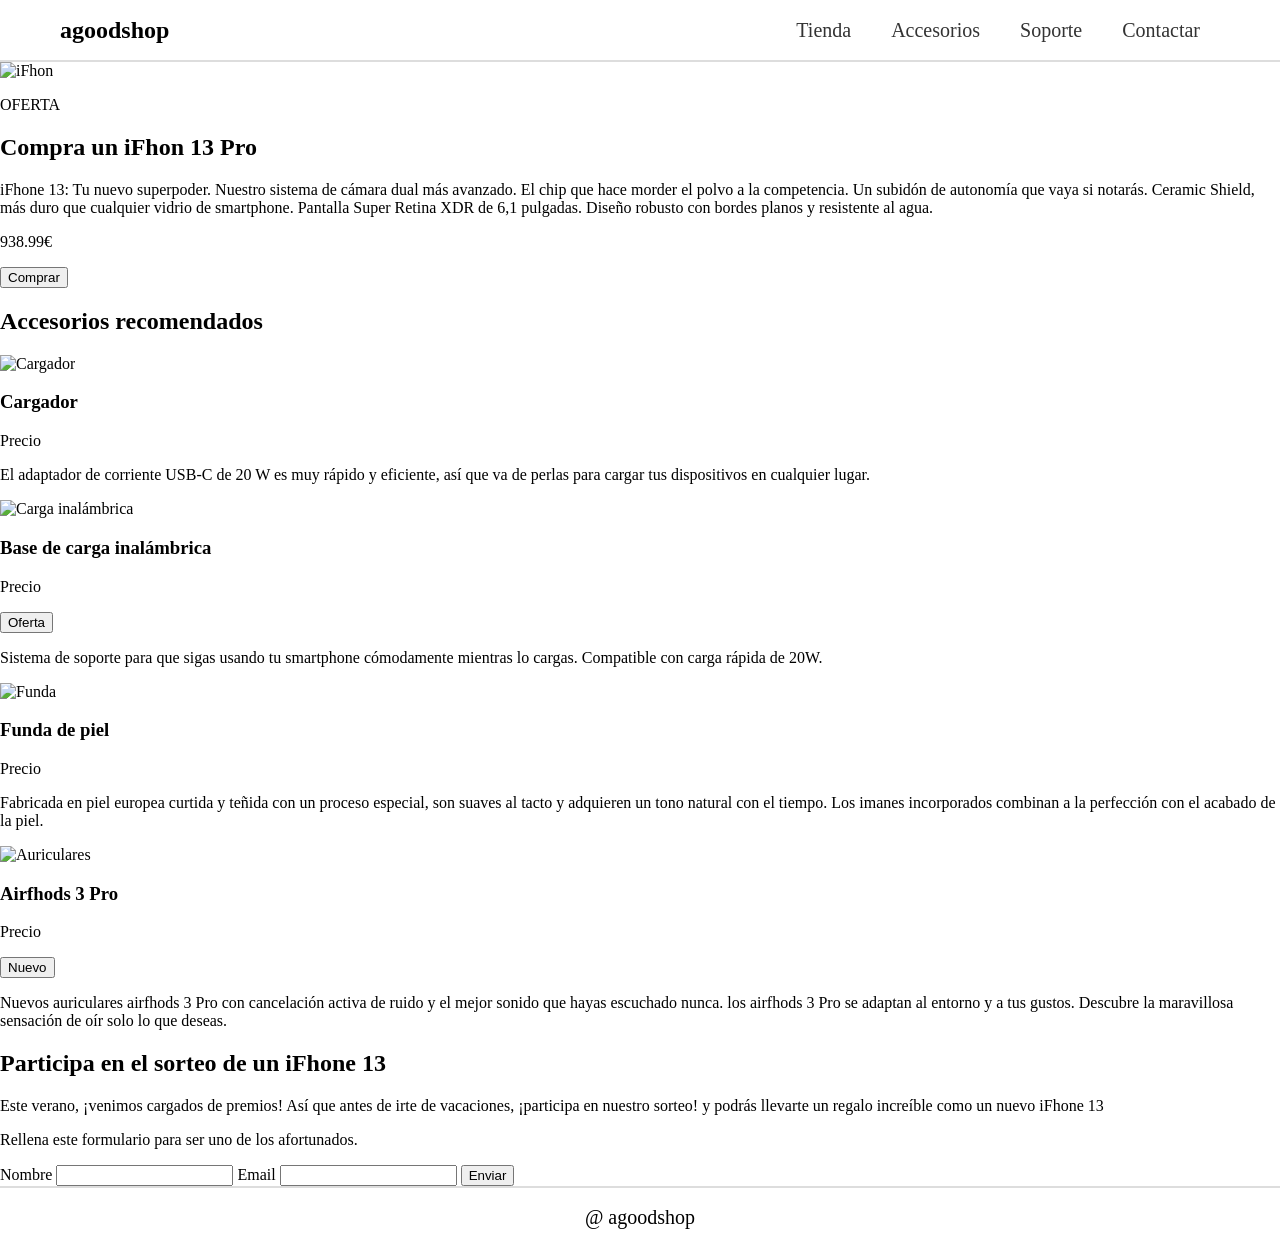
==== agoodshop.html @ b732412e "html entero maquetación header y footer" ====
<!DOCTYPE html>
<html lang = "es">
<head>
    <meta charset="UTF-8"/>
    <meta name="viewport" content="width = device-width, initial-scale = 1.0"/>
    <title>agoodshop</title>
    <link rel="stylesheet" href="css/agoodshop.css">
</head>
<body>
    <header class="header">
        <nav id = navigator>
            <div class = logo>
                <h2>agoodshop</h2>
            </div>
            <div class="links">
                <ul>
                    <li><a class="none" href="#">Tienda</a></li>
                    <li><a class="none" href="#">Accesorios</a></li>
                    <li><a class="none" href="#">Soporte</a></li>
                    <li><a class="none" href="#">Contactar</a></li>
                </ul>
            </div>
        </nav>
    </header>
    <main>
        <section>
            <div>
                <img src="" alt="iFhon">
            </div>
            <div>
                <p>OFERTA</p>
                <h2>Compra un iFhon 13 Pro </h2>
                <p>
                    iFhone 13: Tu nuevo superpoder. Nuestro sistema de cámara dual más
                    avanzado. El chip que hace morder el polvo a la competencia. Un
                    subidón de autonomía que vaya si notarás. Ceramic Shield, más duro
                    que cualquier vidrio de smartphone. Pantalla Super Retina XDR de
                    6,1 pulgadas. Diseño robusto con bordes planos y resistente al
                    agua.
                </p>
                <p>938.99€</p>
                <button>Comprar</button>
            </div>
        </section>

        <section class="accessories">
        <header> 
            <h2>Accesorios recomendados</h2>
        </header>
        <div class = "grid-accessories">
            <article class="charger">
                <img src="" alt="Cargador">
                <h3>Cargador</h3>
                <p>Precio</p>
                <p>El adaptador de corriente USB-C de 20 W es muy rápido y
                   eficiente, así que va de perlas para cargar tus dispositivos en
                   cualquier lugar.
                </p>
            </article>
            <article class="wireless-charging">
                <img src="" alt="Carga inalámbrica">
                <h3>Base de carga inalámbrica</h3>
                <p>Precio</p>
                <button>Oferta</button>
                <p>Sistema de soporte para que sigas usando tu smartphone
                   cómodamente mientras lo cargas. Compatible con carga rápida de
                   20W.
                </p>
            </article>
            <article class="leather-case">
                <img src="" alt="Funda">
                <h3>Funda de piel</h3>
                <p>Precio</p>
                <p>Fabricada en piel europea curtida y teñida con un proceso
                   especial, son suaves al tacto y adquieren un tono natural con el
                   tiempo. Los imanes incorporados combinan a la perfección con el
                   acabado de la piel.
                </p>
            </article>
            <article class="airfhods">
                <img src="" alt="Auriculares">
                <h3>Airfhods 3 Pro</h3>
                <p>Precio</p>
                <button>Nuevo</button>
                <p>Nuevos auriculares airfhods 3 Pro con cancelación activa de ruido y el mejor sonido que hayas escuchado nunca.
                   los airfhods 3 Pro se adaptan al entorno y a tus gustos.
                   Descubre la maravillosa sensación de oír solo lo que deseas.
                </p>
            </article>
        </div>
        </section>
        <section>
        <header class="header-lottery"> 
            <h2>Participa en el sorteo de un iFhone 13</h2>
        </header>
        <div class="lottery">
            <p>Este verano, ¡venimos cargados de premios! Así que antes de irte
            de vacaciones, ¡participa en nuestro sorteo! y podrás llevarte un
            regalo increíble como un nuevo iFhone 13
            </p>
            <p>Rellena este formulario para ser uno de los afortunados.</p>
        </div>
        <form class="form", action="", method="">
            <label for="id-name">Nombre</label>
            <input type="text" name="name" id="id-name">
            <label for="id-email">Email</label>
            <input type="email" name="email" id="id-email">
            <button type="submit">Enviar</button>
        </form>
        </section>
    </main>
    <footer class="footer"> @ agoodshop</footer>
</body>
</html>
---- css/agoodshop.css ----
*{
    box-sizing: border-box;
}

body{
    margin: 0;
}

.header{
    border-bottom: 2px solid #ddd;
}

#navigator{
    height: 60px;
    display: flex;
    flex-direction: row;
    justify-content: space-between;
    align-items: center;
}

.logo{
    margin-left: 60px;
}

.links{
    margin-right: 60px;
}

.links ul{
    display: flex;
    flex-direction: row;
    list-style-type: none;

}

.links ul li{
    padding: 10px;
}

.none{
    display: inline-block;
    color: #333;
    font-size: 20px;
    text-decoration: none;
    padding: 8px 10px;
}

.none:hover{
    font-weight: bold;
    cursor: pointer;
    background-color: white;
    border: 1px solid #ccc;
    border-radius: 8px;
}

.footer{
    border-top: 2px solid #ddd;
    font-size: 20px;
    height: 60px;
    display: flex;
    flex-direction: row;
    align-items: center;
    justify-content: center;
}
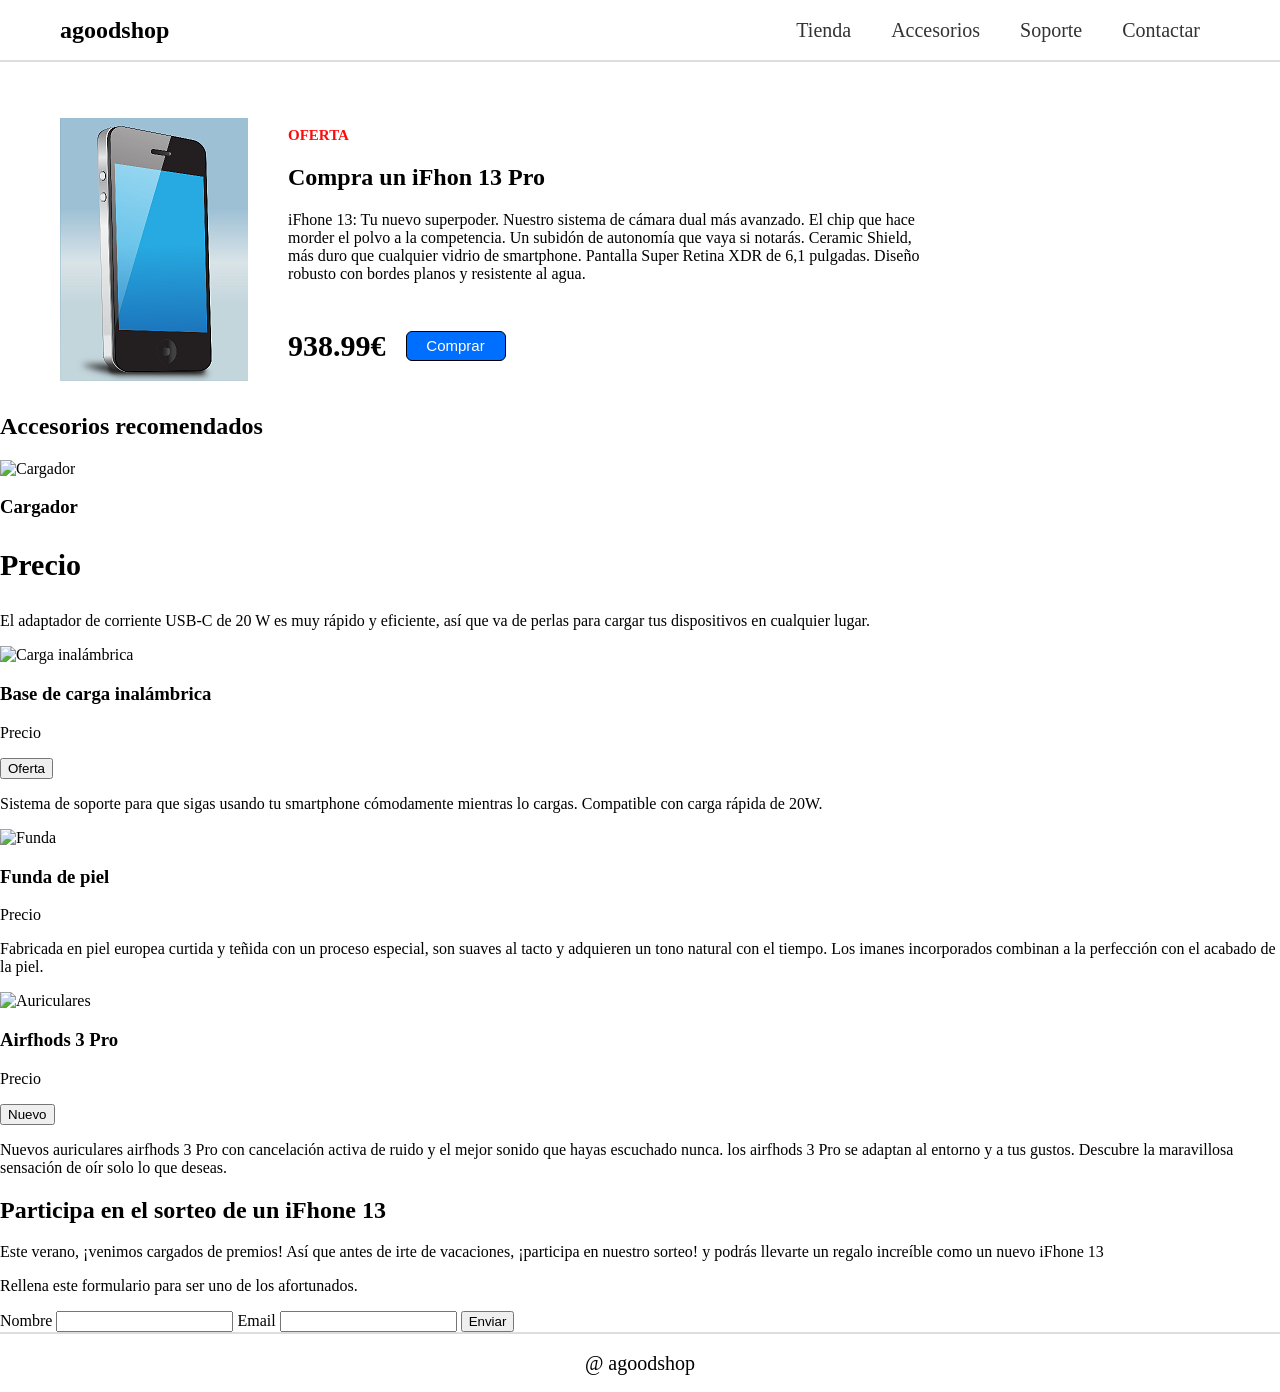
==== commit b125b7f4: "seccion articulo sin informacion de compra" ====
--- a/agoodshop.html
+++ b/agoodshop.html
@@ -7,29 +7,29 @@
     <link rel="stylesheet" href="css/agoodshop.css">
 </head>
 <body>
-    <header class="header">
-        <nav id = navigator>
-            <div class = logo>
+    <header id="header-principal">
+        <nav id = "header-navigator">
+            <div class = header-logo>
                 <h2>agoodshop</h2>
             </div>
-            <div class="links">
+            <div class="header-links">
                 <ul>
-                    <li><a class="none" href="#">Tienda</a></li>
-                    <li><a class="none" href="#">Accesorios</a></li>
-                    <li><a class="none" href="#">Soporte</a></li>
-                    <li><a class="none" href="#">Contactar</a></li>
+                    <li><a class="header-none" href="#">Tienda</a></li>
+                    <li><a class="header-none" href="#">Accesorios</a></li>
+                    <li><a class="header-none" href="#">Soporte</a></li>
+                    <li><a class="header-none" href="#">Contactar</a></li>
                 </ul>
             </div>
         </nav>
     </header>
     <main>
-        <section>
-            <div>
-                <img src="" alt="iFhon">
+        <section id="article">
+            <div class="image">
+                <img src="imagenes/ifhon.png" alt="iFhon">
             </div>
-            <div>
-                <p>OFERTA</p>
-                <h2>Compra un iFhon 13 Pro </h2>
+            <div class="offer-article">
+                <p class="offer">OFERTA</p>
+                <h1>Compra un iFhon 13 Pro </h1>
                 <p>
                     iFhone 13: Tu nuevo superpoder. Nuestro sistema de cámara dual más
                     avanzado. El chip que hace morder el polvo a la competencia. Un
@@ -38,8 +38,10 @@
                     6,1 pulgadas. Diseño robusto con bordes planos y resistente al
                     agua.
                 </p>
-                <p>938.99€</p>
-                <button>Comprar</button>
+                <div id="price-btn">
+                    <p class="price">938.99€</p>
+                    <button class="btn-article">Comprar</button>
+                </div>
             </div>
         </section>
 
@@ -51,7 +53,7 @@
             <article class="charger">
                 <img src="" alt="Cargador">
                 <h3>Cargador</h3>
-                <p>Precio</p>
+                <p class = "price">Precio</p>
                 <p>El adaptador de corriente USB-C de 20 W es muy rápido y
                    eficiente, así que va de perlas para cargar tus dispositivos en
                    cualquier lugar.
@@ -109,6 +111,6 @@
         </form>
         </section>
     </main>
-    <footer class="footer"> @ agoodshop</footer>
+    <footer id="footer"> @ agoodshop</footer>
 </body>
 </html>    
--- a/css/agoodshop.css
+++ b/css/agoodshop.css
@@ -6,11 +6,12 @@
     margin: 0;
 }
 
-.header{
+/*Estilos para cabecera*/
+#header-principal{
     border-bottom: 2px solid #ddd;
 }
 
-#navigator{
+#header-navigator{
     height: 60px;
     display: flex;
     flex-direction: row;
@@ -18,26 +19,26 @@
     align-items: center;
 }
 
-.logo{
+.header-logo{
     margin-left: 60px;
 }
 
-.links{
+.header-links{
     margin-right: 60px;
 }
 
-.links ul{
+.header-links ul{
     display: flex;
     flex-direction: row;
     list-style-type: none;
 
 }
 
-.links ul li{
+.header-links ul li{
     padding: 10px;
 }
 
-.none{
+.header-none{
     display: inline-block;
     color: #333;
     font-size: 20px;
@@ -45,7 +46,7 @@
     padding: 8px 10px;
 }
 
-.none:hover{
+.header-none:hover{
     font-weight: bold;
     cursor: pointer;
     background-color: white;
@@ -53,7 +54,58 @@
     border-radius: 8px;
 }
 
-.footer{
+/*Estilos para seccion articulo*/
+#article{
+    margin-top: 50px;
+    display: flex;
+    flex-direction: row;
+    align-items: center;
+    gap:40px;
+}
+
+.btn-article{
+    background-color: rgb(0, 110, 255);
+    color: white;
+    font-size: 15px;
+    border-radius: 6px;
+    border: 1px solid black;
+    height: 30px;
+    width: 100px;
+    cursor: pointer;
+    text-align: center;
+}
+
+.btn-article:hover{
+    font-weight: bold;
+    background-color: blue;
+}
+
+.image{
+    margin-left: 60px;
+}
+
+.offer{
+    color: rgba(255, 0, 0, 0.959);
+    font-size: 15px;
+    font-weight: bold;
+}
+
+.price{
+    font-size: 30px;
+    font-weight: bold;
+}
+
+#price-btn{
+    display: flex;
+    gap:20px;
+    align-items: center;
+}
+
+.offer-article{
+    padding-right: 350px;
+}
+
+#footer{
     border-top: 2px solid #ddd;
     font-size: 20px;
     height: 60px;
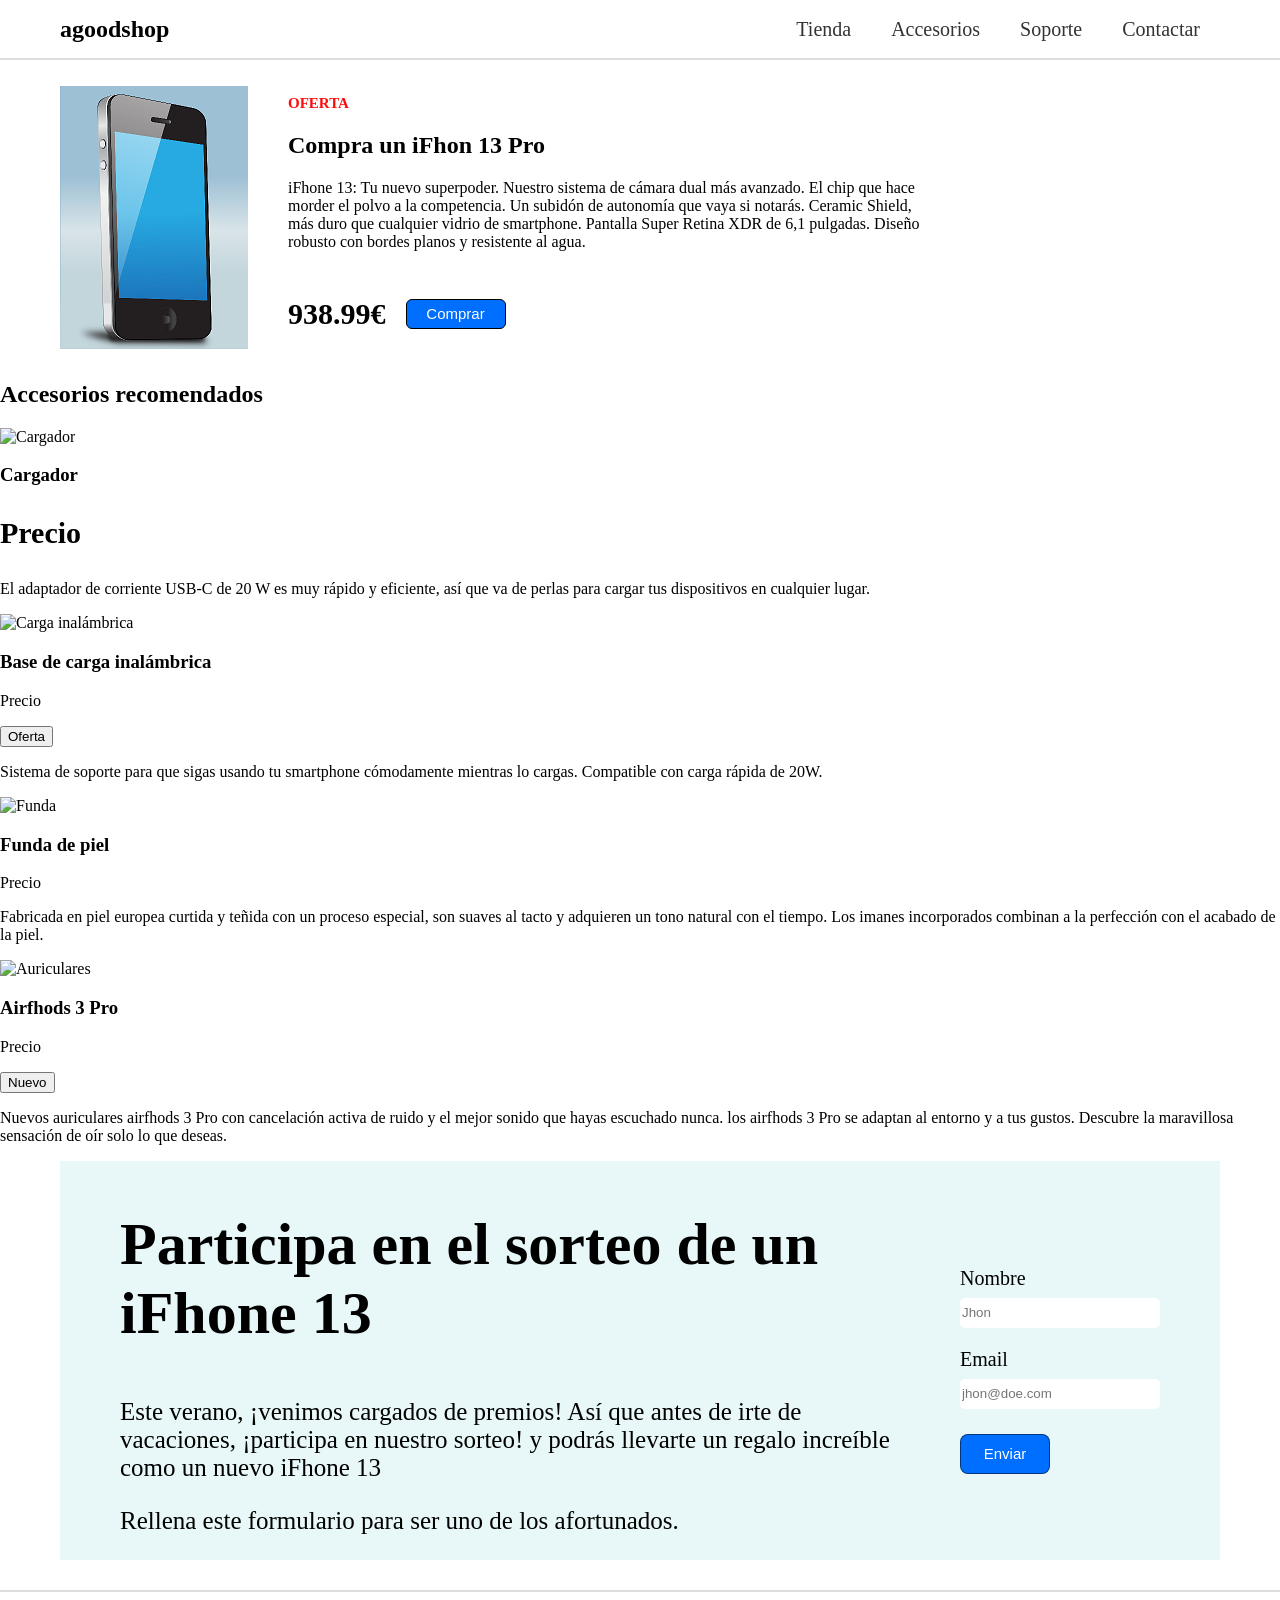
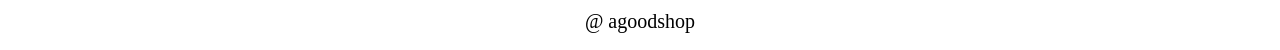
==== commit b6bc3f44: "seccion sorteo finalizada" ====
--- a/agoodshop.html
+++ b/agoodshop.html
@@ -7,11 +7,11 @@
     <link rel="stylesheet" href="css/agoodshop.css">
 </head>
 <body>
-    <header id="header-principal">
-        <nav id = "header-navigator">
-            <div class = header-logo>
-                <h2>agoodshop</h2>
-            </div>
+    <header id="header">
+        <div class = header-logo>
+            <h2>agoodshop</h2>
+        </div>
+        <nav>
             <div class="header-links">
                 <ul>
                     <li><a class="header-none" href="#">Tienda</a></li>
@@ -46,9 +46,9 @@
         </section>
 
         <section class="accessories">
-        <header> 
-            <h2>Accesorios recomendados</h2>
-        </header>
+        <div> 
+            <h1>Accesorios recomendados</h1>
+        </div>
         <div class = "grid-accessories">
             <article class="charger">
                 <img src="" alt="Cargador">
@@ -91,23 +91,21 @@
             </article>
         </div>
         </section>
-        <section>
-        <header class="header-lottery"> 
-            <h2>Participa en el sorteo de un iFhone 13</h2>
-        </header>
-        <div class="lottery">
-            <p>Este verano, ¡venimos cargados de premios! Así que antes de irte
+        <section id="lottery">
+        <div class ="lottery-description">
+            <h1 class="lottery-head">Participa en el sorteo de un iFhone 13</h1>
+            <p class="lottery-paragraph">Este verano, ¡venimos cargados de premios! Así que antes de irte
             de vacaciones, ¡participa en nuestro sorteo! y podrás llevarte un
             regalo increíble como un nuevo iFhone 13
             </p>
-            <p>Rellena este formulario para ser uno de los afortunados.</p>
+            <p class ="lottery-paragraph">Rellena este formulario para ser uno de los afortunados.</p>
         </div>
-        <form class="form", action="", method="">
+        <form class="lottery-form", action="", method="POST">
             <label for="id-name">Nombre</label>
-            <input type="text" name="name" id="id-name">
+            <input type="text" name="name" id="id-name", placeholder="Jhon">
             <label for="id-email">Email</label>
-            <input type="email" name="email" id="id-email">
-            <button type="submit">Enviar</button>
+            <input type="email" name="email" id="id-email", placeholder="jhon@doe.com">
+            <button class="lottery-btn" type="submit">Enviar</button>
         </form>
         </section>
     </main>
--- a/css/agoodshop.css
+++ b/css/agoodshop.css
@@ -7,11 +7,8 @@
 }
 
 /*Estilos para cabecera*/
-#header-principal{
+#header{
     border-bottom: 2px solid #ddd;
-}
-
-#header-navigator{
     height: 60px;
     display: flex;
     flex-direction: row;
@@ -56,7 +53,7 @@
 
 /*Estilos para seccion articulo*/
 #article{
-    margin-top: 50px;
+    margin-top: 20px;
     display: flex;
     flex-direction: row;
     align-items: center;
@@ -105,6 +102,70 @@
     padding-right: 350px;
 }
 
+/*Estilos para seccion lottery*/
+#lottery{
+    margin-left: 60px;
+    margin-right: 60px;
+    margin-bottom: 30px;
+    background-color: rgb(232, 247, 247);
+    display: flex;
+    flex-direction: row;
+    justify-content: space-between;
+    align-items: center;
+    gap:40px;
+}
+
+.lottery-description{
+    margin-left: 60px;
+}
+
+
+.lottery-head{
+    font-size: 60px;
+}
+
+.lottery-paragraph{
+    font-size: 25px;
+}
+
+.lottery-form{
+    display: flex;
+    flex-direction: column;
+    margin-right: 60px;
+}
+
+.lottery-form label{
+    margin-top: 20px;
+    font-size: 20px;
+}
+
+.lottery-form input{
+    margin-top: 8px;
+    border-radius: 5px;
+    border: rgb(232, 247, 247);
+    height: 30px;
+    width: 200px;
+}
+
+.lottery-btn{
+    margin-top: 25px;
+    
+    background-color: rgb(0, 110, 255);
+    color: white;
+    font-size: 15px;
+    border-radius: 8px;
+    border: 1px solid rgba(0, 0, 0, 0.5);
+    height: 40px;
+    width: 90px;
+    cursor: pointer;
+    text-align: center;
+}
+
+.lottery-btn:hover{
+    font-weight: bold;
+    background-color: blue;
+}
+
 #footer{
     border-top: 2px solid #ddd;
     font-size: 20px;
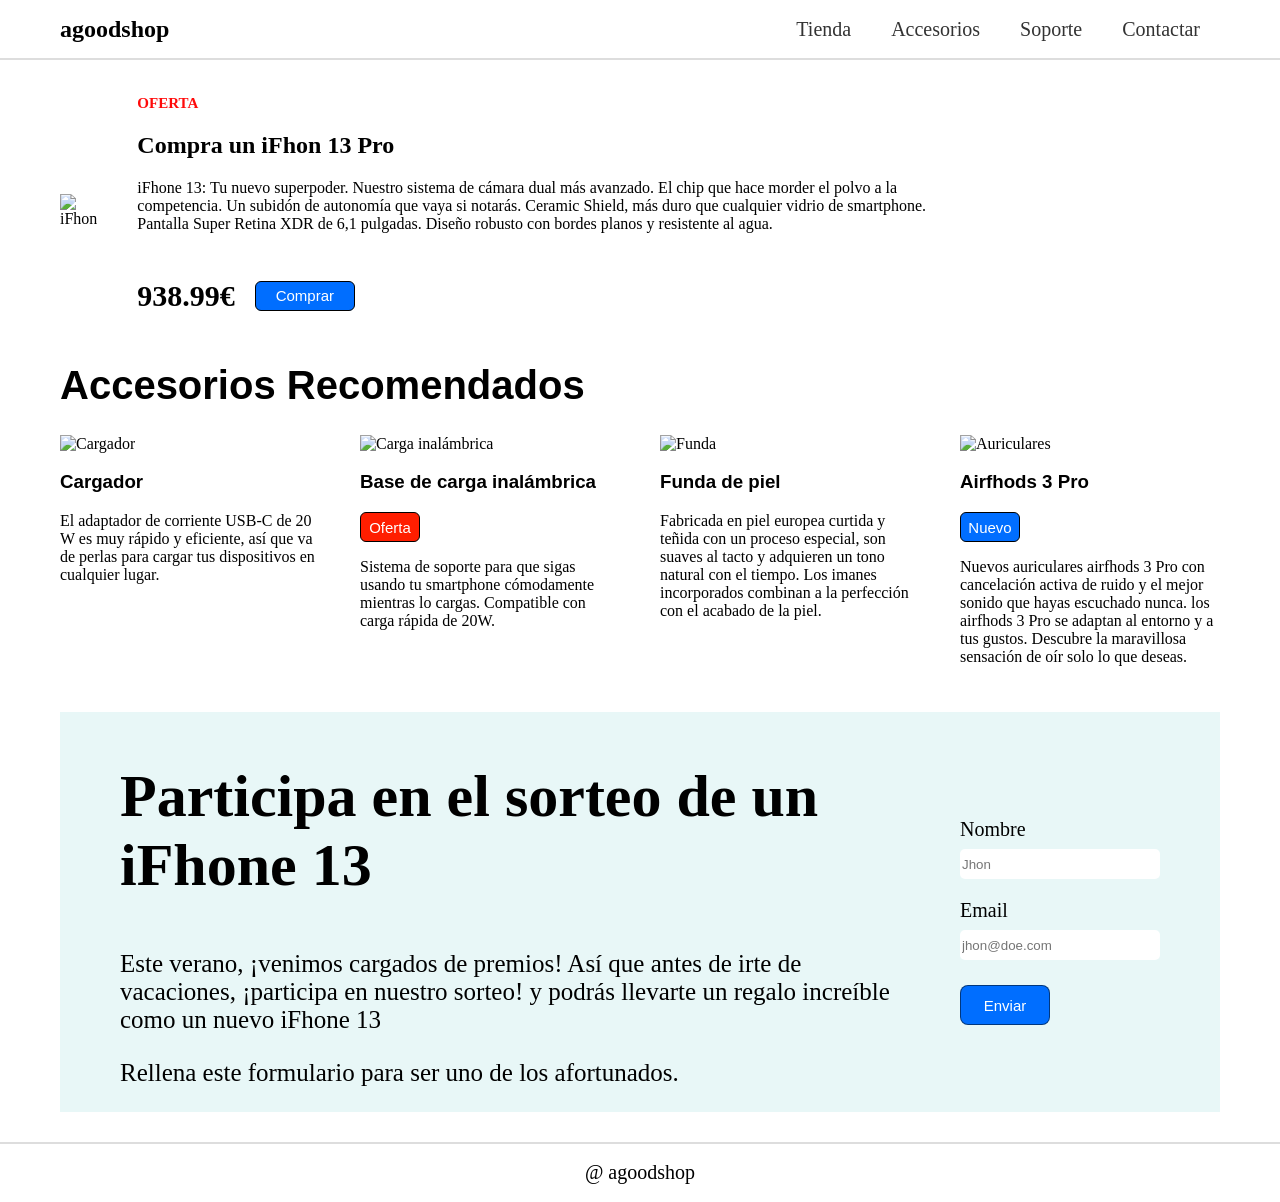
==== commit 34c57a72: "seccion accesorios terminada" ====
--- a/agoodshop.html
+++ b/agoodshop.html
@@ -25,7 +25,7 @@
     <main>
         <section id="article">
             <div class="image">
-                <img src="imagenes/ifhon.png" alt="iFhon">
+                <img src="imagenes/imagen.png" alt="iFhon">
             </div>
             <div class="offer-article">
                 <p class="offer">OFERTA</p>
@@ -45,34 +45,29 @@
             </div>
         </section>
 
-        <section class="accessories">
-        <div> 
-            <h1>Accesorios recomendados</h1>
-        </div>
-        <div class = "grid-accessories">
+        <h1 id="accessories-head">Accesorios Recomendados</h1>
+        
+        <section id="accessories">
             <article class="charger">
-                <img src="" alt="Cargador">
-                <h3>Cargador</h3>
-                <p class = "price">Precio</p>
+                <img src="imagenes/imagen.png" alt="Cargador">
+                <h3 class="accessories-name">Cargador</h3>
                 <p>El adaptador de corriente USB-C de 20 W es muy rápido y
                    eficiente, así que va de perlas para cargar tus dispositivos en
                    cualquier lugar.
                 </p>
             </article>
             <article class="wireless-charging">
-                <img src="" alt="Carga inalámbrica">
-                <h3>Base de carga inalámbrica</h3>
-                <p>Precio</p>
-                <button>Oferta</button>
+                <img src="imagenes/imagen.png" alt="Carga inalámbrica">
+                <h3 class="accessories-name">Base de carga inalámbrica</h3>
+                <button id="accessories-btn-offer">Oferta</button>
                 <p>Sistema de soporte para que sigas usando tu smartphone
                    cómodamente mientras lo cargas. Compatible con carga rápida de
                    20W.
                 </p>
             </article>
             <article class="leather-case">
-                <img src="" alt="Funda">
-                <h3>Funda de piel</h3>
-                <p>Precio</p>
+                <img src="imagenes/imagen.png" alt="Funda">
+                <h3 class="accessories-name">Funda de piel</h3>
                 <p>Fabricada en piel europea curtida y teñida con un proceso
                    especial, son suaves al tacto y adquieren un tono natural con el
                    tiempo. Los imanes incorporados combinan a la perfección con el
@@ -80,16 +75,14 @@
                 </p>
             </article>
             <article class="airfhods">
-                <img src="" alt="Auriculares">
-                <h3>Airfhods 3 Pro</h3>
-                <p>Precio</p>
-                <button>Nuevo</button>
+                <img src="imagenes/imagen.png" alt="Auriculares">
+                <h3 class="accessories-name">Airfhods 3 Pro</h3>
+                <button id="accessories-btn-new">Nuevo</button>
                 <p>Nuevos auriculares airfhods 3 Pro con cancelación activa de ruido y el mejor sonido que hayas escuchado nunca.
                    los airfhods 3 Pro se adaptan al entorno y a tus gustos.
                    Descubre la maravillosa sensación de oír solo lo que deseas.
                 </p>
             </article>
-        </div>
         </section>
         <section id="lottery">
         <div class ="lottery-description">
--- a/css/agoodshop.css
+++ b/css/agoodshop.css
@@ -102,6 +102,62 @@
     padding-right: 350px;
 }
 
+/*Etilos para seccion accesorios*/
+#accessories-head{
+    margin-top: 20px;
+    margin-left: 60px;
+    font-size: 40px;
+    font-family: 'Franklin Gothic Medium', 'Arial Narrow', Arial, sans-serif;
+}
+
+#accessories{
+    margin-left: 60px;
+    margin-right: 60px;
+    display: grid;
+    align-items: start;
+    grid-template-columns: repeat(4, 1fr);
+    gap: 40px;
+    margin-bottom: 30px;
+}
+
+.accessories-name{
+    font-family: 'Franklin Gothic Medium', 'Arial Narrow', Arial, sans-serif;
+}
+
+#accessories-btn-offer{
+    background-color: rgb(255, 30, 0);
+    color: white;
+    font-size: 15px;
+    border-radius: 6px;
+    border: 1px solid black;
+    height: 30px;
+    width: 60px;
+    cursor: pointer;
+    text-align: center;
+}
+
+#accessories-btn-offer:hover{
+    font-weight: bold;
+    background-color: red;
+}
+
+#accessories-btn-new{
+    background-color: rgb(0, 110, 255);;
+    color: white;
+    font-size: 15px;
+    border-radius: 6px;
+    border: 1px solid black;
+    height: 30px;
+    width: 60px;
+    cursor: pointer;
+    text-align: center;
+}
+
+#accessories-btn-new:hover{
+    font-weight: bold;
+    background-color: blue;
+}
+
 /*Estilos para seccion lottery*/
 #lottery{
     margin-left: 60px;
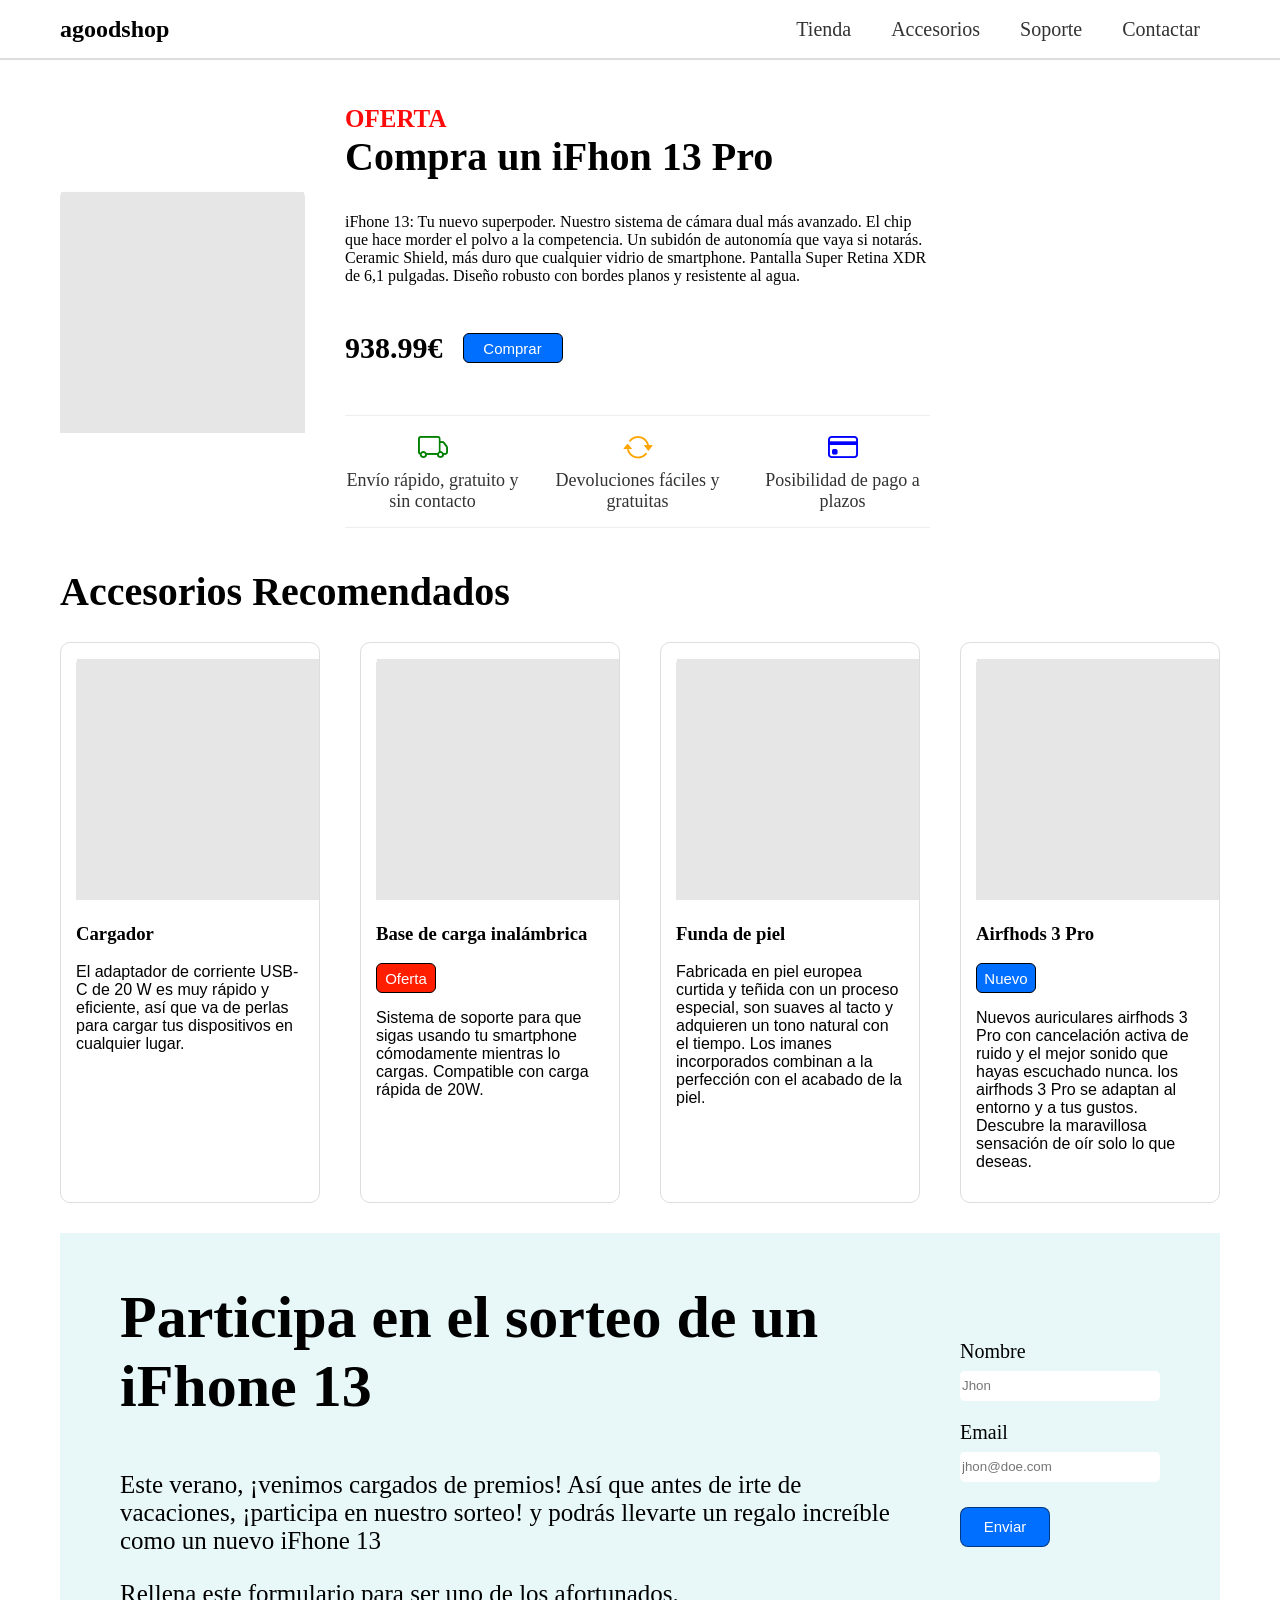
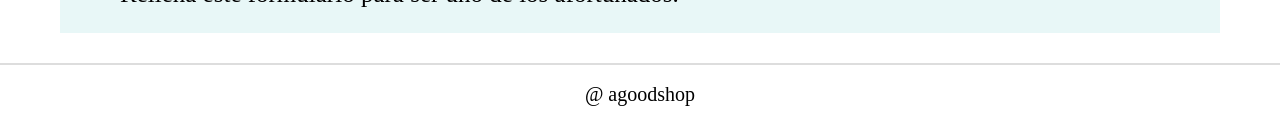
==== commit 86c636ee: "Estilos terminaos a falta de responsive media query" ====
--- a/agoodshop.html
+++ b/agoodshop.html
@@ -5,6 +5,7 @@
     <meta name="viewport" content="width = device-width, initial-scale = 1.0"/>
     <title>agoodshop</title>
     <link rel="stylesheet" href="css/agoodshop.css">
+    <link rel="stylesheet" href="https://cdn.jsdelivr.net/npm/bootstrap-icons@1.11.3/font/bootstrap-icons.min.css">
 </head>
 <body>
     <header id="header">
@@ -23,13 +24,13 @@
         </nav>
     </header>
     <main>
-        <section id="article">
-            <div class="image">
+        <section id="article-section">
+            <div class="article-image">
                 <img src="imagenes/imagen.png" alt="iFhon">
             </div>
-            <div class="offer-article">
-                <p class="offer">OFERTA</p>
-                <h1>Compra un iFhon 13 Pro </h1>
+            <div class="article-offer">
+                <p class="article-offer-offer">OFERTA</p>
+                <h1 class = "article-offer-title">Compra un iFhon 13 Pro </h1>
                 <p>
                     iFhone 13: Tu nuevo superpoder. Nuestro sistema de cámara dual más
                     avanzado. El chip que hace morder el polvo a la competencia. Un
@@ -38,9 +39,23 @@
                     6,1 pulgadas. Diseño robusto con bordes planos y resistente al
                     agua.
                 </p>
-                <div id="price-btn">
-                    <p class="price">938.99€</p>
-                    <button class="btn-article">Comprar</button>
+                <div id="article-price-btn">
+                    <p class="artircle-price">938.99€</p>
+                    <button class="article-btn-buy">Comprar</button>
+                </div>
+                <div class= "article-features">
+                    <div class="article-features-item">
+                        <i class="bi bi-truck icon-send"></i>
+                        <p class="article-features-item-description">Envío rápido, gratuito y sin contacto</p>
+                    </div>
+                    <div class="article-features-item">
+                        <i class="bi bi-arrow-repeat icon-return"></i>
+                        <p class="article-features-item-description">Devoluciones fáciles y gratuitas</p>
+                    </div>
+                    <div class="article-features-item">
+                        <i class="bi bi-credit-card icon-term"></i>
+                        <p class="article-features-item-description">Posibilidad de pago a plazos</p>
+                    </div>
                 </div>
             </div>
         </section>
@@ -48,37 +63,37 @@
         <h1 id="accessories-head">Accesorios Recomendados</h1>
         
         <section id="accessories">
-            <article class="charger">
+            <article class="accessories-article-card">
                 <img src="imagenes/imagen.png" alt="Cargador">
                 <h3 class="accessories-name">Cargador</h3>
-                <p>El adaptador de corriente USB-C de 20 W es muy rápido y
+                <p class = "accessories-description">El adaptador de corriente USB-C de 20 W es muy rápido y
                    eficiente, así que va de perlas para cargar tus dispositivos en
                    cualquier lugar.
                 </p>
             </article>
-            <article class="wireless-charging">
+            <article class="accessories-article-card">
                 <img src="imagenes/imagen.png" alt="Carga inalámbrica">
                 <h3 class="accessories-name">Base de carga inalámbrica</h3>
                 <button id="accessories-btn-offer">Oferta</button>
-                <p>Sistema de soporte para que sigas usando tu smartphone
+                <p class = "accessories-description">Sistema de soporte para que sigas usando tu smartphone
                    cómodamente mientras lo cargas. Compatible con carga rápida de
                    20W.
                 </p>
             </article>
-            <article class="leather-case">
+            <article class="accessories-article-card">
                 <img src="imagenes/imagen.png" alt="Funda">
                 <h3 class="accessories-name">Funda de piel</h3>
-                <p>Fabricada en piel europea curtida y teñida con un proceso
+                <p class = "accessories-description">Fabricada en piel europea curtida y teñida con un proceso
                    especial, son suaves al tacto y adquieren un tono natural con el
                    tiempo. Los imanes incorporados combinan a la perfección con el
                    acabado de la piel.
                 </p>
             </article>
-            <article class="airfhods">
+            <article class="accessories-article-card">
                 <img src="imagenes/imagen.png" alt="Auriculares">
                 <h3 class="accessories-name">Airfhods 3 Pro</h3>
                 <button id="accessories-btn-new">Nuevo</button>
-                <p>Nuevos auriculares airfhods 3 Pro con cancelación activa de ruido y el mejor sonido que hayas escuchado nunca.
+                <p class = "accessories-description">Nuevos auriculares airfhods 3 Pro con cancelación activa de ruido y el mejor sonido que hayas escuchado nunca.
                    los airfhods 3 Pro se adaptan al entorno y a tus gustos.
                    Descubre la maravillosa sensación de oír solo lo que deseas.
                 </p>
--- a/css/agoodshop.css
+++ b/css/agoodshop.css
@@ -52,7 +52,7 @@
 }
 
 /*Estilos para seccion articulo*/
-#article{
+#article-section{
     margin-top: 20px;
     display: flex;
     flex-direction: row;
@@ -60,7 +60,39 @@
     gap:40px;
 }
 
-.btn-article{
+.article-image{
+    margin-left: 60px;
+}
+
+.article-offer{
+    padding-right: 350px;
+}
+
+.article-offer-offer{
+    margin-bottom: 0px;
+    color: rgba(255, 0, 0, 0.959);
+    font-size: 25px;
+    font-weight: bold;
+}
+
+.article-offer-title{
+    margin-top: 0px;
+    font-size: 40px;
+}
+
+#article-price-btn{
+    display: flex;
+    gap:20px;
+    align-items: center;
+}
+
+.artircle-price{
+    font-size: 30px;
+    font-weight: bold;
+}
+
+
+.article-btn-buy{
     background-color: rgb(0, 110, 255);
     color: white;
     font-size: 15px;
@@ -72,56 +104,86 @@
     text-align: center;
 }
 
-.btn-article:hover{
+.article-btn-buy:hover{
     font-weight: bold;
     background-color: blue;
 }
 
-.image{
-    margin-left: 60px;
-}
-
-.offer{
-    color: rgba(255, 0, 0, 0.959);
-    font-size: 15px;
-    font-weight: bold;
-}
-
-.price{
-    font-size: 30px;
-    font-weight: bold;
-}
-
-#price-btn{
-    display: flex;
-    gap:20px;
-    align-items: center;
-}
-
-.offer-article{
-    padding-right: 350px;
-}
+.article-features{
+    border-top: 1px solid #eee;
+    border-bottom: 1px solid #eee;
+    margin-bottom: 20px;
+    margin-top: 20px;  
+    display: grid;
+    grid-template-columns: repeat(3, 1fr);
+    gap: 30px;
+    grid-area: 30px;
+    padding-bottom: 15px;
+    padding-top: 15px;
+}
+
+
+.article-features-item{
+    text-align: center;
+}
+
+.article-features-item i {
+    font-size: 30px; 
+    display: block; 
+    margin: 0 auto 5px auto;
+}
+
+.icon-send{
+    color:green
+}
+
+.icon-return{
+    color: orange;
+}
+
+.icon-term{
+    color: blue;
+}
+
+.article-features-item-description{
+    margin: 0;
+    font-size: 18px;
+    color: #333;
+ }
 
 /*Etilos para seccion accesorios*/
 #accessories-head{
     margin-top: 20px;
     margin-left: 60px;
     font-size: 40px;
-    font-family: 'Franklin Gothic Medium', 'Arial Narrow', Arial, sans-serif;
+    font-family: 'Franklin Gothic Medium'
 }
 
 #accessories{
     margin-left: 60px;
     margin-right: 60px;
     display: grid;
-    align-items: start;
+    align-items: stretch;
     grid-template-columns: repeat(4, 1fr);
     gap: 40px;
     margin-bottom: 30px;
 }
 
+.accessories-article-card{
+    border-radius: 10px;
+    border: 1px solid #ddd;
+    padding: 15px;
+    overflow: hidden;
+    
+    box-shadow: 2px, 2px, 8px,rgb(0, 0, 0, 0.1);
+}
+
 .accessories-name{
-    font-family: 'Franklin Gothic Medium', 'Arial Narrow', Arial, sans-serif;
+    font-family: 'Franklin Gothic Medium'
+}
+
+.accessories-description{
+    font-family: Arial
 }
 
 #accessories-btn-offer{
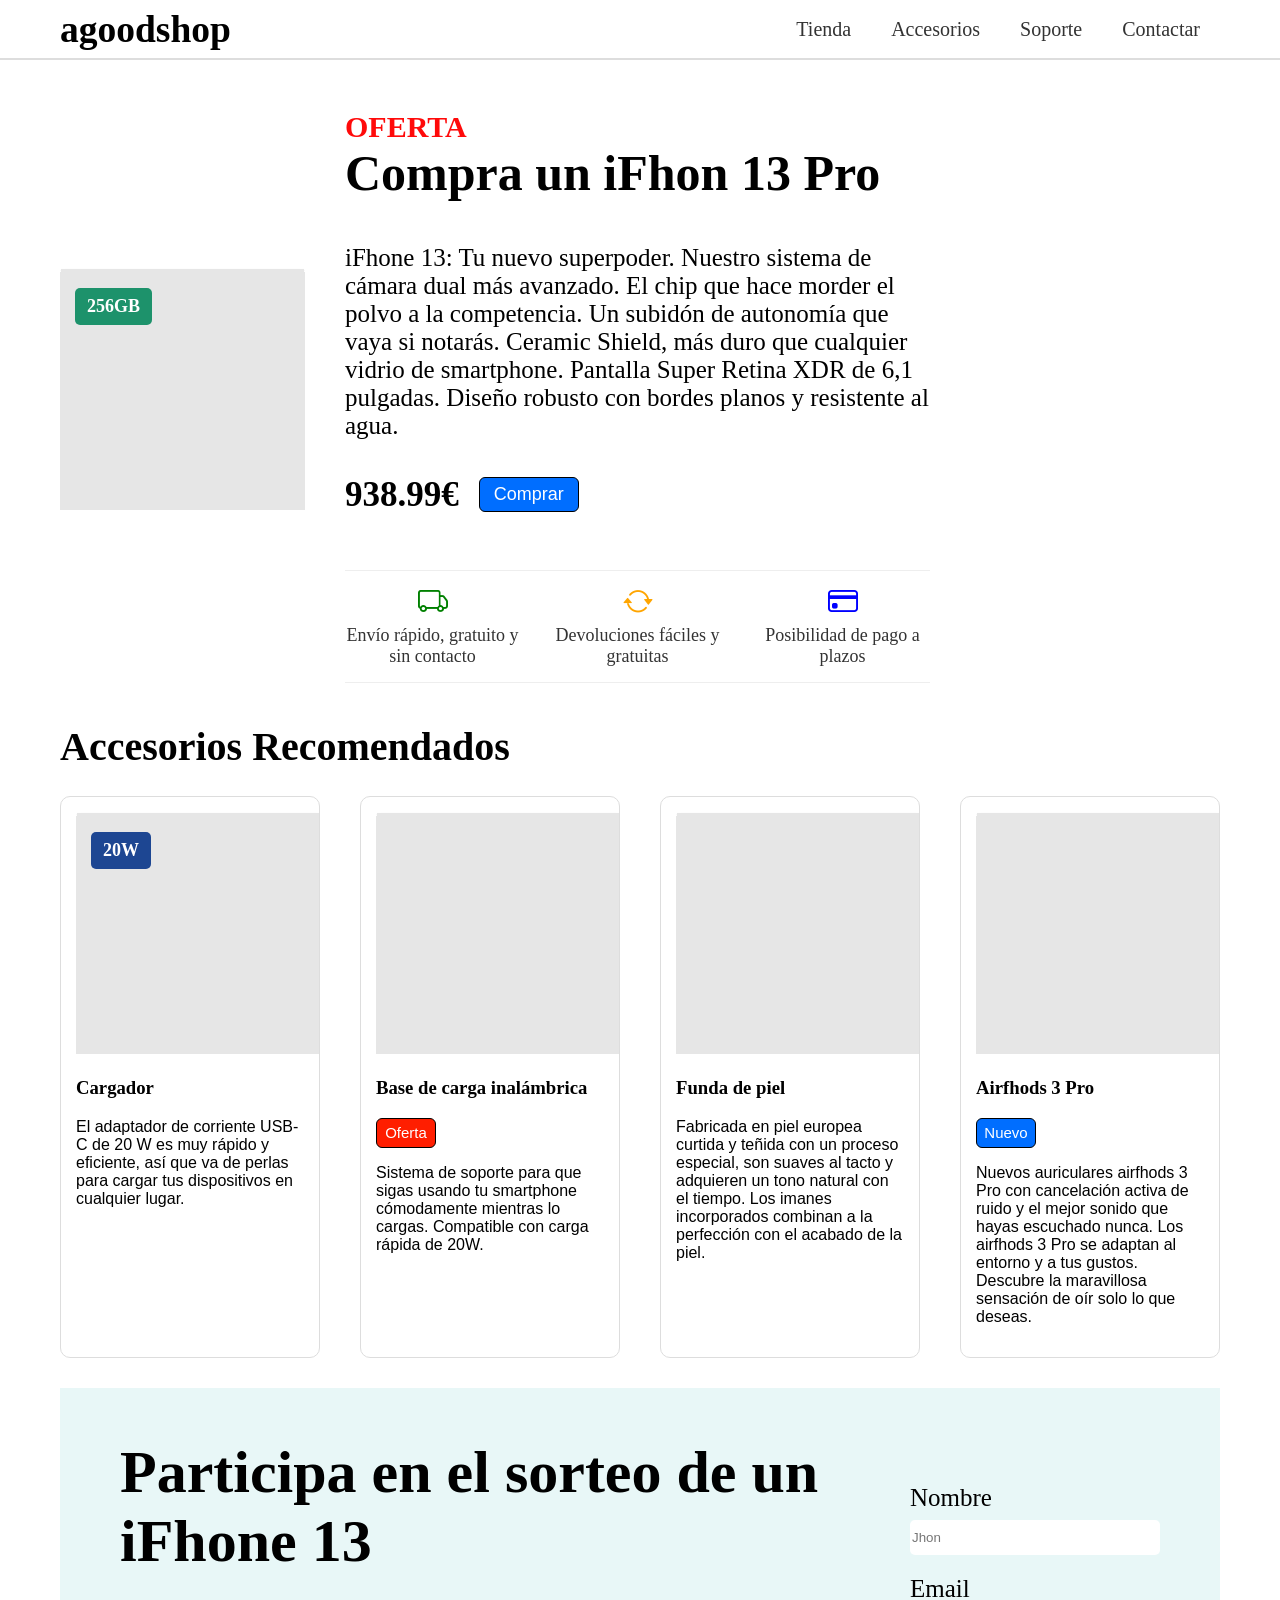
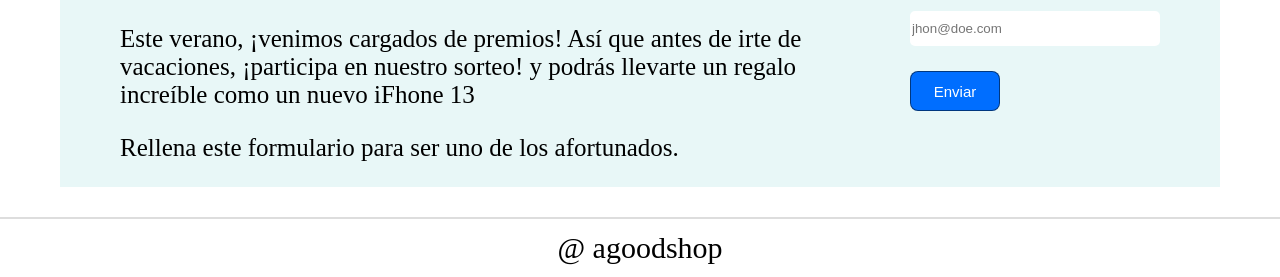
==== commit 9809238b: "Actividad tres terminada" ====
--- a/agoodshop.html
+++ b/agoodshop.html
@@ -26,12 +26,13 @@
     <main>
         <section id="article-section">
             <div class="article-image">
+                <div class="article-image-storage-tag">256GB</div>
                 <img src="imagenes/imagen.png" alt="iFhon">
             </div>
             <div class="article-offer">
                 <p class="article-offer-offer">OFERTA</p>
                 <h1 class = "article-offer-title">Compra un iFhon 13 Pro </h1>
-                <p>
+                <p class="article-offer-description">
                     iFhone 13: Tu nuevo superpoder. Nuestro sistema de cámara dual más
                     avanzado. El chip que hace morder el polvo a la competencia. Un
                     subidón de autonomía que vaya si notarás. Ceramic Shield, más duro
@@ -64,7 +65,10 @@
         
         <section id="accessories">
             <article class="accessories-article-card">
-                <img src="imagenes/imagen.png" alt="Cargador">
+                <div class="accessories-imagen-charger">
+                    <div class="accessories-imagen-charger-tag">20W</div>
+                    <img src="imagenes/imagen.png" alt="Cargador">
+                </div>
                 <h3 class="accessories-name">Cargador</h3>
                 <p class = "accessories-description">El adaptador de corriente USB-C de 20 W es muy rápido y
                    eficiente, así que va de perlas para cargar tus dispositivos en
@@ -94,7 +98,7 @@
                 <h3 class="accessories-name">Airfhods 3 Pro</h3>
                 <button id="accessories-btn-new">Nuevo</button>
                 <p class = "accessories-description">Nuevos auriculares airfhods 3 Pro con cancelación activa de ruido y el mejor sonido que hayas escuchado nunca.
-                   los airfhods 3 Pro se adaptan al entorno y a tus gustos.
+                   Los airfhods 3 Pro se adaptan al entorno y a tus gustos.
                    Descubre la maravillosa sensación de oír solo lo que deseas.
                 </p>
             </article>
@@ -108,7 +112,7 @@
             </p>
             <p class ="lottery-paragraph">Rellena este formulario para ser uno de los afortunados.</p>
         </div>
-        <form class="lottery-form", action="", method="POST">
+        <form class="lottery-form", action="#", method="POST">
             <label for="id-name">Nombre</label>
             <input type="text" name="name" id="id-name", placeholder="Jhon">
             <label for="id-email">Email</label>
--- a/css/agoodshop.css
+++ b/css/agoodshop.css
@@ -18,6 +18,7 @@
 
 .header-logo{
     margin-left: 60px;
+    font-size: 25px;
 }
 
 .header-links{
@@ -62,6 +63,19 @@
 
 .article-image{
     margin-left: 60px;
+    position: relative;
+}
+
+.article-image-storage-tag{
+    background-color: rgb(29, 146, 107);
+    color: white;
+    font-size: 18px;
+    font-weight: bold;
+    padding: 8px 12px;
+    border-radius: 5px;
+    position:absolute;
+    top: 20px;
+    left: 15px;
 }
 
 .article-offer{
@@ -71,13 +85,19 @@
 .article-offer-offer{
     margin-bottom: 0px;
     color: rgba(255, 0, 0, 0.959);
-    font-size: 25px;
+    font-size: 30px;
     font-weight: bold;
 }
 
 .article-offer-title{
     margin-top: 0px;
-    font-size: 40px;
+    font-size: 50px;
+}
+
+.article-offer-description{
+    margin-bottom: 0px;
+    font-size: 25px;
+    
 }
 
 #article-price-btn{
@@ -87,7 +107,7 @@
 }
 
 .artircle-price{
-    font-size: 30px;
+    font-size: 35px;
     font-weight: bold;
 }
 
@@ -95,10 +115,10 @@
 .article-btn-buy{
     background-color: rgb(0, 110, 255);
     color: white;
-    font-size: 15px;
+    font-size: 18px;
     border-radius: 6px;
     border: 1px solid black;
-    height: 30px;
+    height: 35px;
     width: 100px;
     cursor: pointer;
     text-align: center;
@@ -164,7 +184,7 @@
     margin-right: 60px;
     display: grid;
     align-items: stretch;
-    grid-template-columns: repeat(4, 1fr);
+    grid-template-columns: repeat(auto-fit, minmax(250px, 1fr));
     gap: 40px;
     margin-bottom: 30px;
 }
@@ -174,8 +194,24 @@
     border: 1px solid #ddd;
     padding: 15px;
     overflow: hidden;
-    
     box-shadow: 2px, 2px, 8px,rgb(0, 0, 0, 0.1);
+}
+
+.accessories-imagen-charger{
+    position: relative;
+}
+
+.accessories-imagen-charger-tag{
+    position: absolute;
+    background-color: rgb(29, 70, 146);
+    color: white;
+    font-size: 18px;
+    font-weight: bold;
+    padding: 8px 12px;
+    border-radius: 5px;
+    position:absolute;
+    top: 20px;
+    left: 15px;
 }
 
 .accessories-name{
@@ -237,7 +273,6 @@
     margin-left: 60px;
 }
 
-
 .lottery-head{
     font-size: 60px;
 }
@@ -254,20 +289,19 @@
 
 .lottery-form label{
     margin-top: 20px;
-    font-size: 20px;
+    font-size: 25px;
 }
 
 .lottery-form input{
     margin-top: 8px;
     border-radius: 5px;
     border: rgb(232, 247, 247);
-    height: 30px;
-    width: 200px;
+    height: 35px;
+    width: 250px;
 }
 
 .lottery-btn{
     margin-top: 25px;
-    
     background-color: rgb(0, 110, 255);
     color: white;
     font-size: 15px;
@@ -286,10 +320,61 @@
 
 #footer{
     border-top: 2px solid #ddd;
-    font-size: 20px;
+    font-size: 30px;
     height: 60px;
     display: flex;
     flex-direction: row;
     align-items: center;
     justify-content: center;
+}
+
+@media screen and (max-width:768px) {
+
+/*article*/
+#article-section{
+    display: grid;
+    flex-direction: column;
+    align-items: left;
+}
+
+/*lottery*/
+#lottery{
+    display: flex;
+    flex-direction: column;
+    align-items: center;
+}
+
+.lottery-paragraph{
+    margin-bottom: 0;
+}
+
+.lottery-head{
+    font-size: 30px;
+    text-align: left;
+}
+
+.lottery-form{
+    margin-right: 0;
+    align-content: left;
+}
+
+.lottery-form input{
+    max-width: 250px;
+    width: 100px;
+}
+
+.lottery-form label{
+    margin-top: 20px;
+    font-size: 25px;
+}
+
+.lottery-btn{
+    margin-bottom: 25px;
+}
+
+.lottery-form label{
+    margin-top: 0;
+
+}
+
 }
